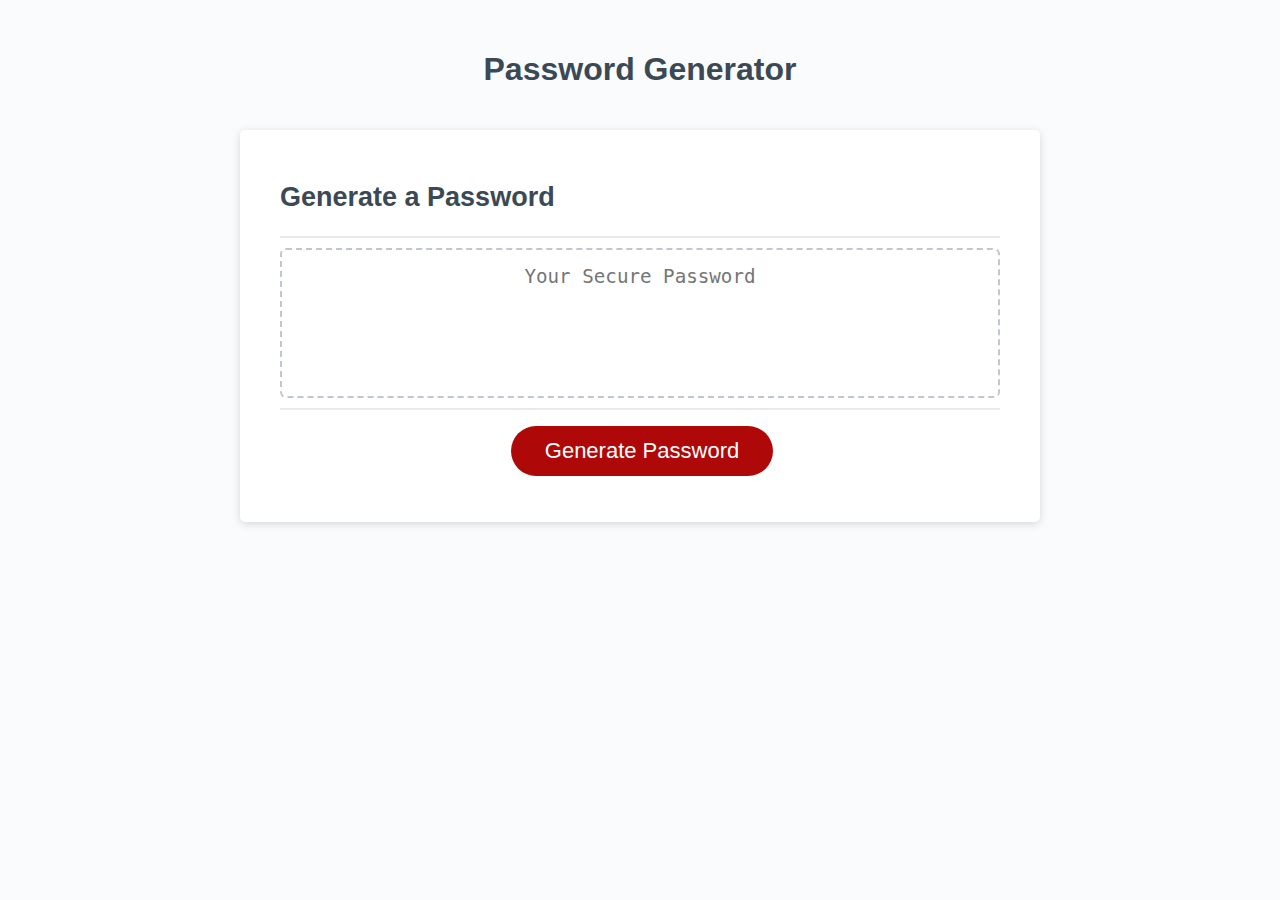
==== scoreboard.html @ 70ed6fdf "added starter code" ====
<!DOCTYPE html>
<html lang="en">
  <head>
    <meta charset="UTF-8" />
    <meta name="viewport" content="width=device-width, initial-scale=1.0" />
    <meta http-equiv="X-UA-Compatible" content="ie=edge" />
    <title>Scoreboard</title>
    <link rel="stylesheet" href="assets/style.css" />
  </head>
  <body>
    <div class="wrapper">
      <header>
        <h1>Password Generator</h1>
      </header>
      <div class="card">
        <div class="card-header">
          <h2>Generate a Password</h2>
        </div>
        <div class="card-body">
          <textarea
            readonly
            id="password"
            placeholder="Your Secure Password"
            aria-label="Generated Password"
          ></textarea>
        </div>
        <div class="card-footer">
          <button id="generate" class="btn">Generate Password</button>
        </div>
      </div>
    </div>
    <script src="assets/script.js"></script>
  </body>
</html>
---- assets/style.css ----
*,
*::before,
*::after {
  box-sizing: border-box;
}

html,
body,
.wrapper {
  height: 100%;
  margin: 0;
  padding: 0;
}

body {
  font-family: sans-serif;
  background-color: #f9fbfd;
}

.wrapper {
  padding-top: 30px;
  padding-left: 20px;
  padding-right: 20px;
}

header {
  text-align: center;
  padding: 20px;
  padding-top: 0px;
  color: hsl(206, 17%, 28%);
}

.card {
  background-color: hsl(0, 0%, 100%);
  border-radius: 5px;
  border-width: 1px;
  box-shadow: rgba(0, 0, 0, 0.15) 0px 2px 8px 0px;
  color: hsl(206, 17%, 28%);
  font-size: 18px;
  margin: 0 auto;
  max-width: 800px;
  padding: 30px 40px;
}

.card-header::after {
  content: " ";
  display: block;
  width: 100%;
  background: #e7e9eb;
  height: 2px;
}

.card-body {
  min-height: 100px;
}

.card-footer {
  text-align: center;
}

.card-footer::before {
  content: " ";
  display: block;
  width: 100%;
  background: #e7e9eb;
  height: 2px;
}

.card-footer::after {
  content: " ";
  display: block;
  clear: both;
}

.btn {
  border: none;
  background-color: hsl(360, 91%, 36%);
  border-radius: 25px;
  box-shadow: rgba(0, 0, 0, 0.1) 0px 1px 6px 0px rgba(0, 0, 0, 0.2) 0px 1px 1px
    0px;
  color: hsl(0, 0%, 100%);
  display: inline-block;
  font-size: 22px;
  line-height: 22px;
  margin: 16px 16px 16px 20px;
  padding: 14px 34px;
  text-align: center;
  cursor: pointer;
}

button[disabled] {
  cursor: default;
  background: #c0c7cf;
}

.float-right {
  float: right;
}

#password {
  -webkit-appearance: none;
  -moz-appearance: none;
  appearance: none;
  border: none;
  display: block;
  width: 100%;
  padding-top: 15px;
  padding-left: 15px;
  padding-right: 15px;
  padding-bottom: 85px;
  font-size: 1.2rem;
  text-align: center;
  margin-top: 10px;
  margin-bottom: 10px;
  border: 2px dashed #c0c7cf;
  border-radius: 6px;
  resize: none;
  overflow: hidden;
}

@media (max-width: 690px) {
  .btn {
    font-size: 1rem;
    margin: 16px 0px 0px 0px;
    padding: 10px 15px;
  }

  #password {
    font-size: 1rem;
  }
}

@media (max-width: 500px) {
  .btn {
    font-size: 0.8rem;
  }
}
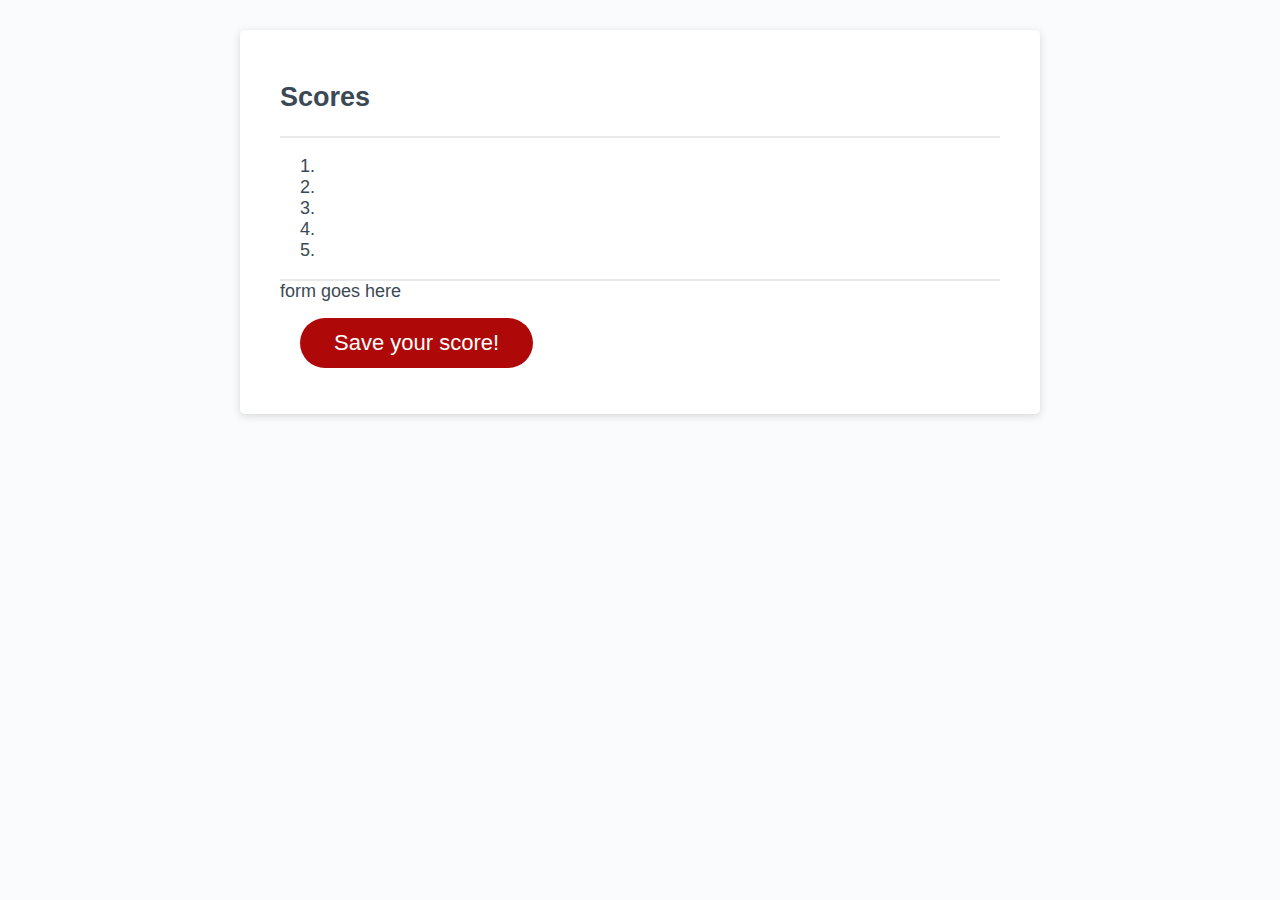
==== commit fa0465ef: "changed truth attribute to store strings not booleans and created javascript file for the scoreboard" ====
--- a/scoreboard.html
+++ b/scoreboard.html
@@ -10,23 +10,22 @@
   </head>
   <body>
     <div class="wrapper">
-      <header>
-        <h1>Password Generator</h1>
-      </header>
       <div class="card">
         <div class="card-header">
-          <h2>Generate a Password</h2>
+          <h2>Scores</h2>
         </div>
         <div class="card-body">
-          <textarea
-            readonly
-            id="password"
-            placeholder="Your Secure Password"
-            aria-label="Generated Password"
-          ></textarea>
+          <ol>
+            <li></li>
+            <li></li>
+            <li></li>
+            <li></li>
+            <li></li>
+          </ol>
         </div>
         <div class="card-footer">
-          <button id="generate" class="btn">Generate Password</button>
+          <div> form goes here</div>
+          <button id="generate" class="btn">Save your score!</button>
         </div>
       </div>
     </div>
--- a/assets/style.css
+++ b/assets/style.css
@@ -30,6 +30,10 @@
   color: hsl(206, 17%, 28%);
 }
 
+.score-el {
+  display: none;
+}
+
 .card {
   background-color: hsl(0, 0%, 100%);
   border-radius: 5px;
@@ -54,8 +58,15 @@
   min-height: 100px;
 }
 
-.card-footer {
+.choices {
+  display: none;
+  list-style-type: none;
+}
+
+.start-button {
+  display: flex;
   text-align: center;
+  justify-content: center;
 }
 
 .card-footer::before {
@@ -88,7 +99,13 @@
   cursor: pointer;
 }
 
-button[disabled] {
+.answer-state {
+  font-size: 10px;
+  position: absolute;
+  right: 60%;
+}
+
+button{
   cursor: default;
   background: #c0c7cf;
 }
@@ -97,7 +114,7 @@
   float: right;
 }
 
-#password {
+/* #password {
   -webkit-appearance: none;
   -moz-appearance: none;
   appearance: none;
@@ -116,7 +133,7 @@
   border-radius: 6px;
   resize: none;
   overflow: hidden;
-}
+} */
 
 @media (max-width: 690px) {
   .btn {
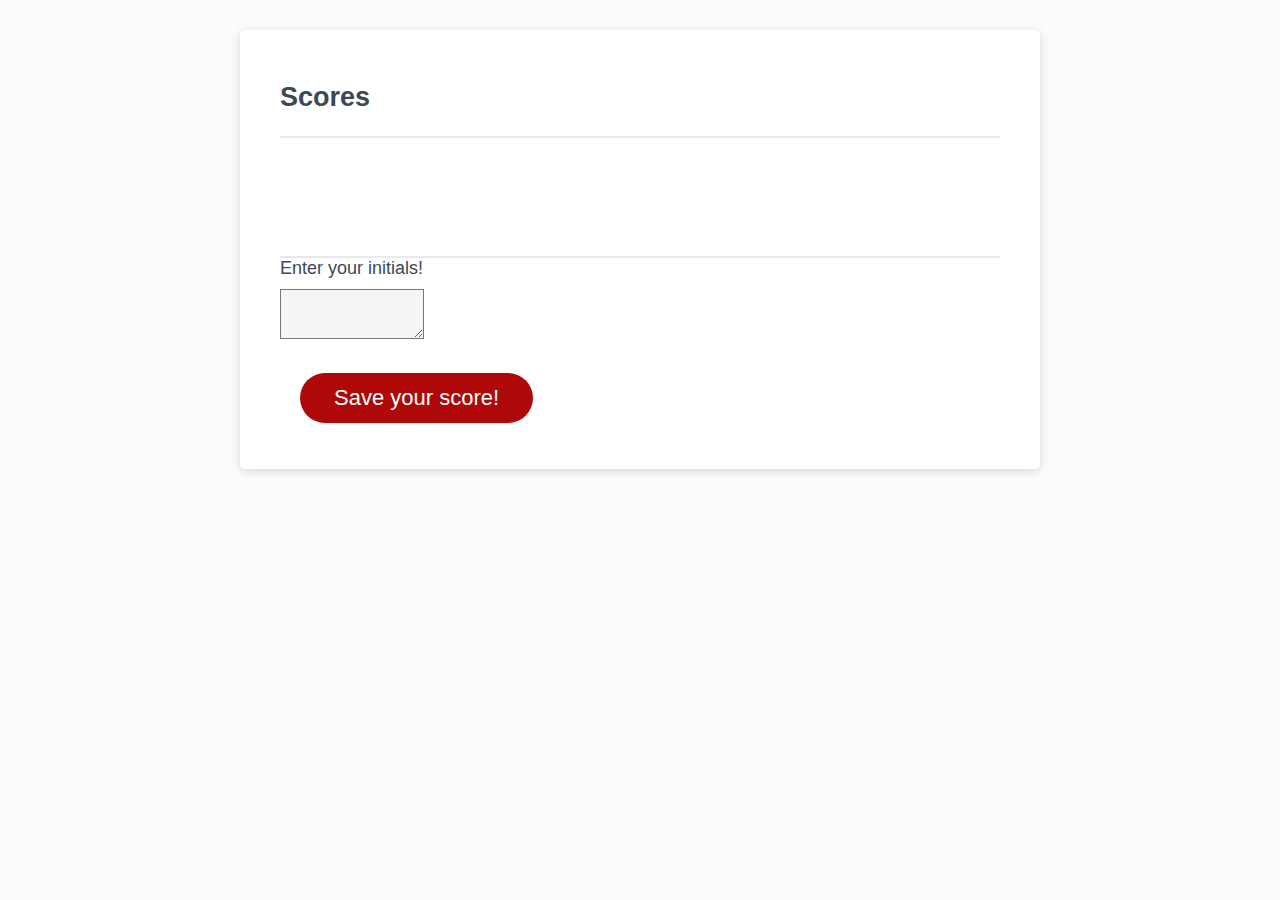
==== commit d839aeb8: "added functionality to the javascript file for the scoreboard" ====
--- a/scoreboard.html
+++ b/scoreboard.html
@@ -14,21 +14,18 @@
         <div class="card-header">
           <h2>Scores</h2>
         </div>
-        <div class="card-body">
-          <ol>
-            <li></li>
-            <li></li>
-            <li></li>
-            <li></li>
-            <li></li>
+        <section class="card-body">
+          <ol class="score-list">
           </ol>
-        </div>
+        </section>
         <div class="card-footer">
-          <div> form goes here</div>
-          <button id="generate" class="btn">Save your score!</button>
+          <label for="initials">Enter your initials!</label>
+          <textarea id="initials" name="initials entry"></textarea>
+          <p class="score-new">score here</p>
+          <button class="btn">Save your score!</button>
         </div>
       </div>
     </div>
-    <script src="assets/script.js"></script>
+    <script src="assets/scorescript.js"></script>
   </body>
 </html>--- a/assets/style.css
+++ b/assets/style.css
@@ -114,26 +114,17 @@
   float: right;
 }
 
-/* #password {
-  -webkit-appearance: none;
-  -moz-appearance: none;
-  appearance: none;
-  border: none;
+#initials {
   display: block;
-  width: 100%;
-  padding-top: 15px;
-  padding-left: 15px;
-  padding-right: 15px;
-  padding-bottom: 85px;
-  font-size: 1.2rem;
-  text-align: center;
+  min-height: 50px;
+  width: 20%;
   margin-top: 10px;
-  margin-bottom: 10px;
-  border: 2px dashed #c0c7cf;
-  border-radius: 6px;
-  resize: none;
-  overflow: hidden;
-} */
+  background-color: whitesmoke;
+}
+
+.score-new {
+  display: block;
+}
 
 @media (max-width: 690px) {
   .btn {
